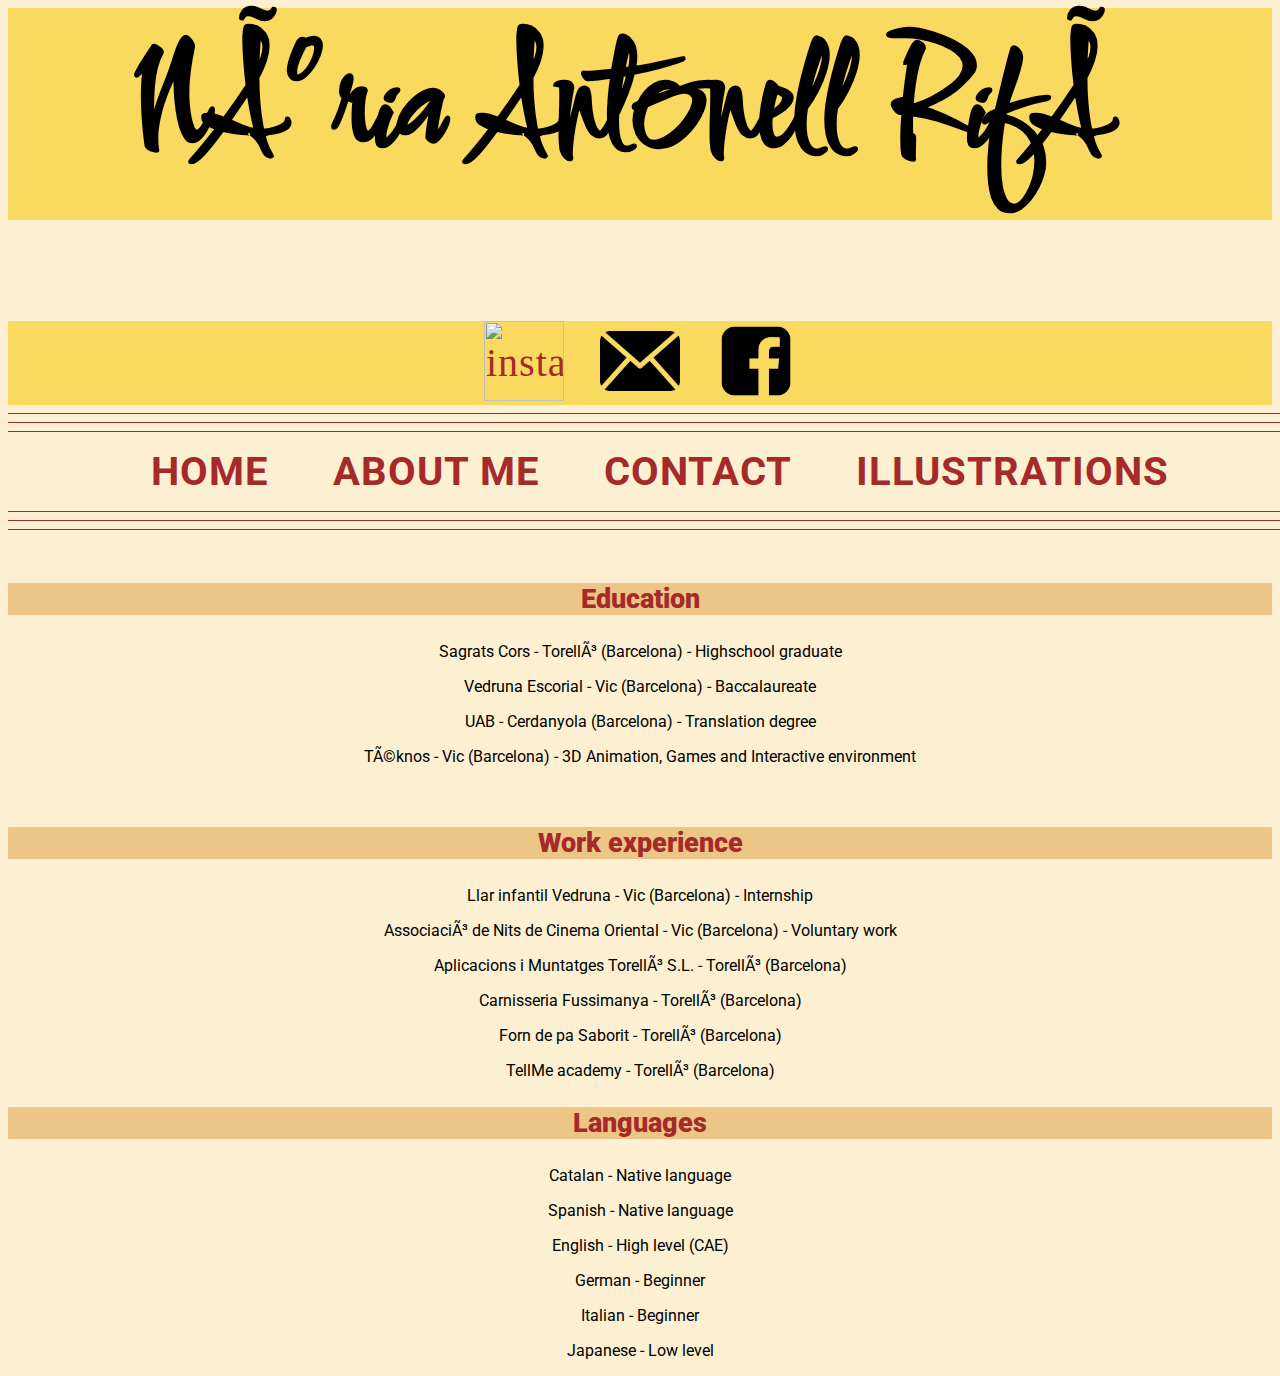
==== aboutme.html @ d4d2db52 "formulari" ====
<html>
	<head>
		<metacharset="UTF-8">
    <meta name="viewport" content="width=device-width, initial-scale=1.0">
    <link rel="stylesheet" href="css/style.css">

      <title>Núria Antonell Rifà</title>
<link rel="preconnect" href="https://fonts.googleapis.com">
<link rel="preconnect" href="https://fonts.gstatic.com" crossorigin>
<link href="https://fonts.googleapis.com/css2?family=Comforter&family=Roboto:wght@300&display=swap" rel="stylesheet">
<link rel="stylesheet" href="css/estil.css">
<link rel="stylesheet" href="css/estil2.css">
	</head>

	<body>
	<h1>Núria Antonell Rifà</h1>

    <div class="centered">
          <a href="https://www.instagram.com/elfulldelanuria/"><img src="images/instagram.pnG" alt="instagram" width="80px"></a>&emsp;&emsp;
          <a href="https://mail.google.com/mail/u/0/?ogbl#inbox"><img src="images/mailu.png" alt="mail" width="80px"></a>&emsp;&emsp;
          <a href="https://www.facebook.com/profile.php?id=100010040673199"><img src="images/facebook.png" alt="facebook" width="80px"></a>
        </div> 
   

    

 <hr width="1750px;" color="brown" size="1">
 <hr width="1500px;" color="brown" size="1">
 <hr width="1750px;" color="brown" size="1">
    <ul id="menu">
    
        <a href="index.html" ><b>HOME</b></a>
        <a href="aboutme.html" ><b>ABOUT ME</b></a>
        <a href="contact.html" ><b>CONTACT</b></a>
        <a href="illustrations.html" ><b>ILLUSTRATIONS</b></a>
    </ul>


 <hr width="1750px;" color="brown" size="1">
 <hr width="1500px;" color="brown" size="1">
 <hr width="1750px;" color="brown" size="1"><br>

<div class="about-me-main">    
	 <article>
<h2><p><b>Education</b></p></h2>
<p>Sagrats Cors - Torelló (Barcelona) - Highschool graduate</p>  
<p>Vedruna Escorial - Vic (Barcelona) - Baccalaureate</p>
<p>UAB - Cerdanyola (Barcelona) - Translation degree</p>
<p>Téknos - Vic (Barcelona) - 3D Animation, Games and Interactive environment</p><br>
</article>

<article>
<h2><p><b>Work experience</b></p></h2>
<p>Llar infantil Vedruna - Vic (Barcelona) - Internship</p>  
<p>Associació de Nits de Cinema Oriental - Vic (Barcelona) - Voluntary work</p>  
<p>Aplicacions i Muntatges Torelló S.L. - Torelló (Barcelona)</p>  
<p>Carnisseria Fussimanya - Torelló (Barcelona)</p> 
<p>Forn de pa Saborit - Torelló (Barcelona)</p> 
<p>TellMe academy - Torelló (Barcelona)</p> 
</article>

<article>
<h2><p><b>Languages</b></p></h2>
<p>Catalan - Native language</p>  
<p>Spanish - Native language</p>  
<p>English - High level (CAE)</p>  
<p>German - Beginner</p> 
<p>Italian - Beginner</p> 
<p>Japanese - Low level</p> 
</article>
	</body>
---- css/estil.css ----
body{ /*Color de fons*/
background-color: #fcefd2;
text-align:center; 
}

header{
font-size:40px;
}

a{ /* Inici Home About Faq Contact */
text-decoration: initial;
font-size:40px;
color: brown;
list-style: none;
letter-spacing: 1px;
}

a:hover{ /*Que quan el ratolí es posi a sobre el text canvii*/
color: orange;
text-decoration: underline;
font-weight: 900;
}

h1{ /*Heading1 Núria Antonell Rifà*/
background-color: yellow;
font-weight: 1200; 
font-size: 150px;
color: black;
background-color: #fada5e;
font-family: 'Comforter', cursive;
}

.centered{
background-color: #fada5e;
}

h2{ /*Heading2*/
font-size:27px;
color: brown;
background-color: #edc687;
font-family: 'Comforter', cursive;
}


ul{
font-family: 'Roboto', sans-serif;
}

ul a{
    padding:  30px;
}

.grup-articles2{
text-align:center; 
margin: auto;
display: flex;
width: 85%;
}

.titols{
text-align: center;
}
   
p{
font-family: 'Roboto', sans-serif;
}

.picturezoom:hover{
transform: scale(1.2);
}
---- css/estil2.css ----
body{ /*Color de fons*/
background-color: #fcefd2;
text-align:center; 
overflow: scroll;
}

header{
font-size:40px;
}

a{ /* Inici Home About Faq Contact */
text-decoration: initial;
font-size:40px;
color: brown;
list-style: none;
letter-spacing: 1px;
}

a:hover{ /*Que quan el ratolí es posi a sobre el text canvii*/
color: orange;
text-decoration: underline;
font-weight: 900;
}

h1{ /*Heading1 Núria Antonell Rifà*/
background-color: #fada5e;
font-family: 'Comforter', cursive;
font-weight: 1200;
font-size: 150px;
color: black;
}

h2{ /*Heading2*/
background-color: #edc687;
font-family: 'Comforter', cursive;
font-size:27px;
color: brown;
}

p{
font-family: 'Roboto', sans-serif;
}

ul{
font-family: 'Roboto', sans-serif;
}

ul a{
    padding:  30px;
}
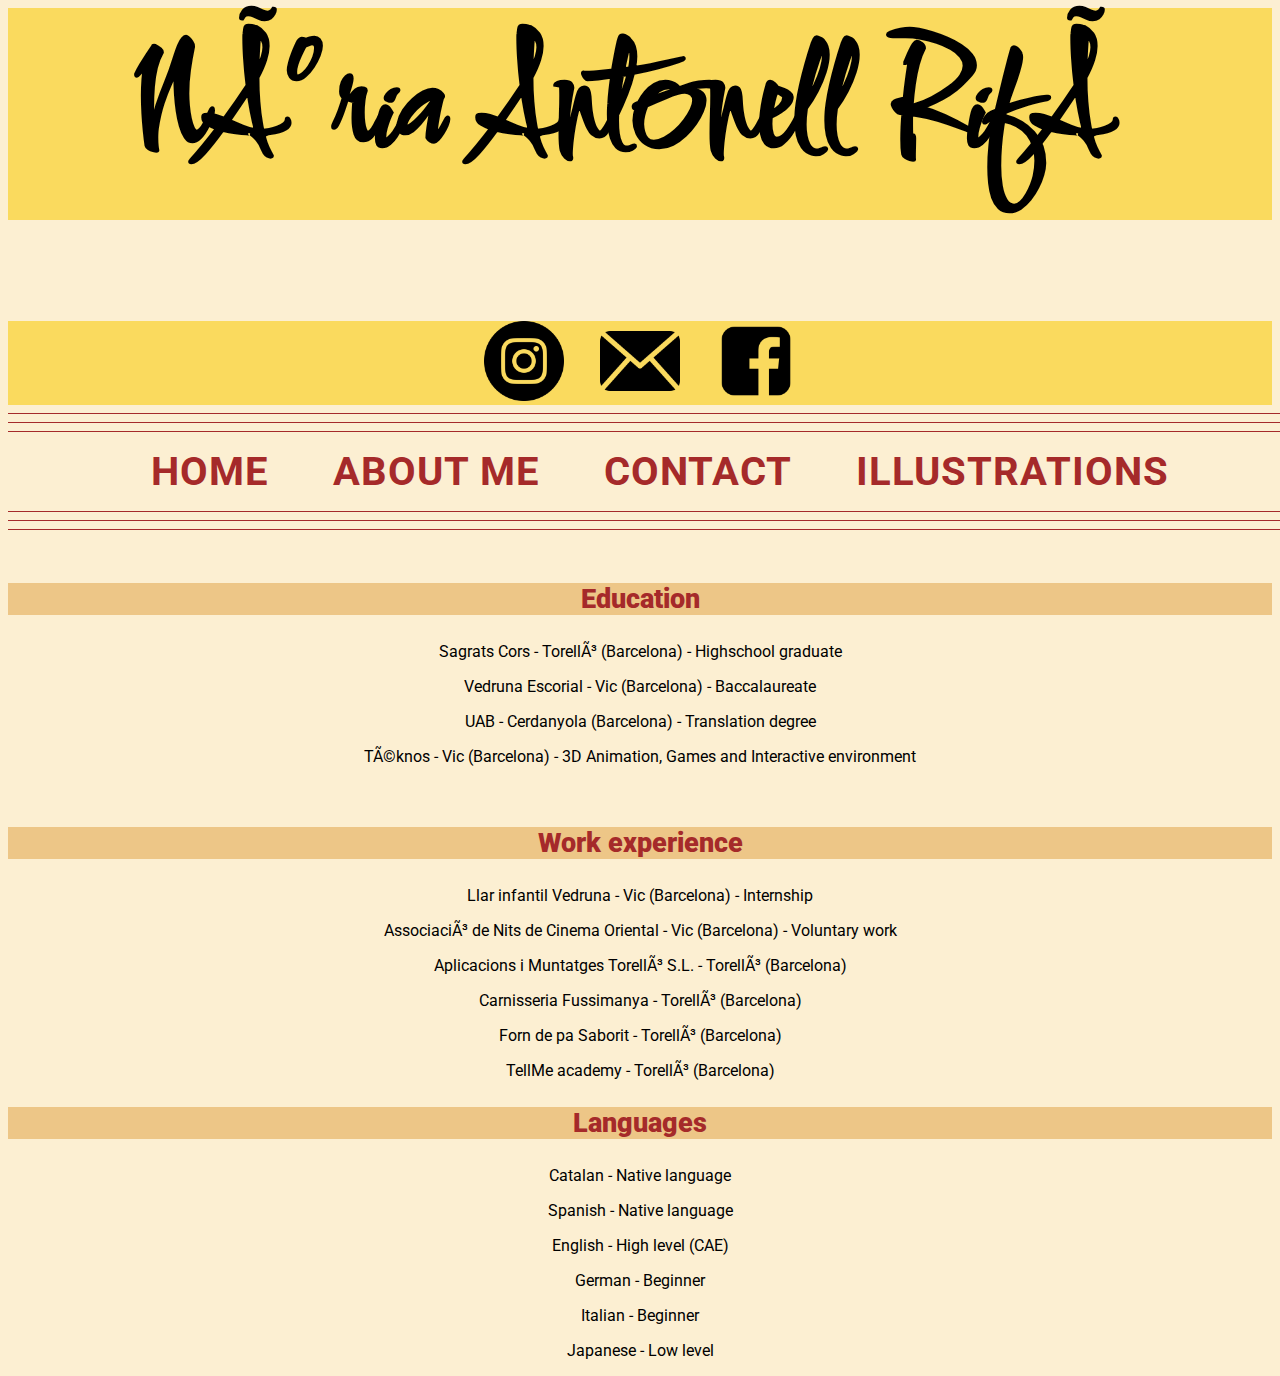
==== commit a174d1a1: "Update aboutme.html" ====
--- a/aboutme.html
+++ b/aboutme.html
@@ -16,7 +16,7 @@
 	<h1>Núria Antonell Rifà</h1>
 
     <div class="centered">
-          <a href="https://www.instagram.com/elfulldelanuria/"><img src="images/instagram.pnG" alt="instagram" width="80px"></a>&emsp;&emsp;
+          <a href="https://www.instagram.com/elfulldelanuria/"><img src="images/instagram.png" alt="instagram" width="80px"></a>&emsp;&emsp;
           <a href="https://mail.google.com/mail/u/0/?ogbl#inbox"><img src="images/mailu.png" alt="mail" width="80px"></a>&emsp;&emsp;
           <a href="https://www.facebook.com/profile.php?id=100010040673199"><img src="images/facebook.png" alt="facebook" width="80px"></a>
         </div> 
@@ -28,7 +28,6 @@
  <hr width="1500px;" color="brown" size="1">
  <hr width="1750px;" color="brown" size="1">
     <ul id="menu">
-    
         <a href="index.html" ><b>HOME</b></a>
         <a href="aboutme.html" ><b>ABOUT ME</b></a>
         <a href="contact.html" ><b>CONTACT</b></a>
